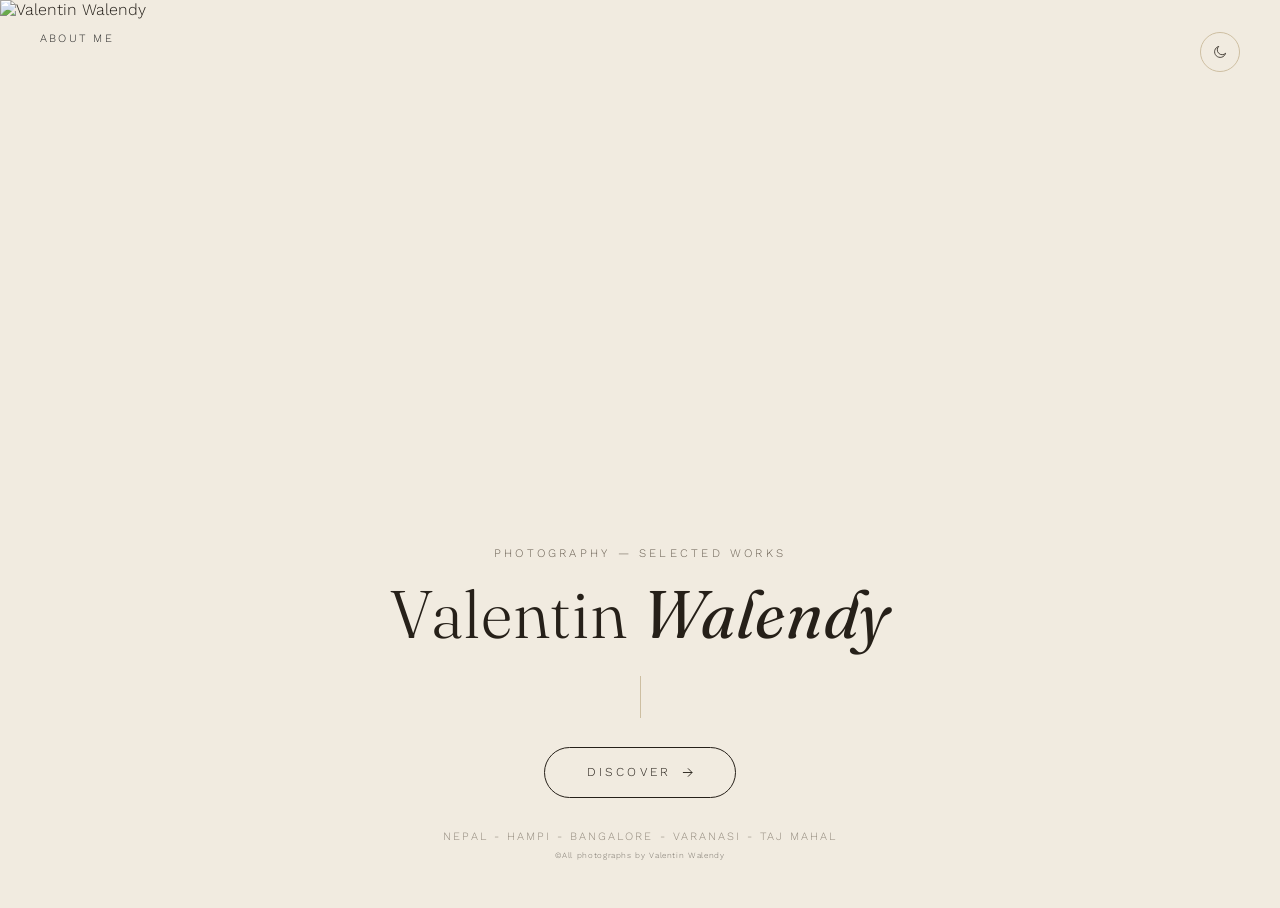
==== index.html @ 7cd4ef1f "Initial portfolio" ====
<!DOCTYPE html>
<html lang="en">
<head>
<script>(function(){try{if(localStorage.getItem("theme")==="dark")document.documentElement.setAttribute("data-theme","dark");}catch(e){}})();</script>
<meta charset="UTF-8">
<meta name="viewport" content="width=device-width, initial-scale=1.0">
<title>Valentin Walendy — Photographie</title>
<link rel="stylesheet" href="style.css">
</head>
<body>

<section class="hero">

  <a href="about.html" class="topleft-nav">
    <span class="about-link">About me</span>
  </a>

  <div class="hero-photo">
    <img src="photos/moi.jpg" alt="Valentin Walendy">
  </div>

  <div class="hero-content">
    <span class="eyebrow hero-eyebrow">Photography — Selected Works</span>

    <h1 class="hero-name">Valentin <em>Walendy</em></h1>

    <div class="hero-rule"></div>

    <a href="destinations.html" class="btn-chic">
      Discover
      <svg viewBox="0 0 12 12" fill="none" xmlns="http://www.w3.org/2000/svg">
        <path d="M1 6H11M11 6L6.5 1.5M11 6L6.5 10.5" stroke="currentColor" stroke-width="1"/>
      </svg>
    </a>

    <span class="hero-foot">
      Nepal - Hampi - Bangalore - Varanasi - Taj Mahal
    </span>

    <span class="hero-copyright">
      ©All photographs by Valentin Walendy
    </span>

  </div>

</section>

<script src="cursor.js"></script>
<script src="theme.js"></script>

</body>
</html>
---- style.css ----
@import url('https://fonts.googleapis.com/css2?family=Fraunces:ital,wght@0,300;0,400;0,500;1,400;1,500&family=Work+Sans:wght@300;400;500&display=swap');

:root {
  --bg: #f1ebe0;
  --bg-soft: #e9e0cf;
  --ink: #262019;
  --ink-soft: #6b6154;
  --line: #cdbea1;
  --accent: #86735a;
  --mat: #ece4d4;
  --mat-border: #d9cab0;
}

[data-theme="dark"] {
  --bg: #131313;
  --bg-soft: #1a1a1a;
  --ink: #d6d6d6;
  --ink-soft: #8c8c8c;
  --line: #303030;
  --accent: #a89d89;
  --mat: #1b1b1b;
  --mat-border: #2e2e2e;
}

body { transition: background 0.4s ease, color 0.4s ease; }

* { box-sizing: border-box; }

html { scroll-behavior: smooth; }

body {
  margin: 0;
  background: var(--bg);
  color: var(--ink);
  font-family: 'Work Sans', sans-serif;
  font-weight: 300;
  -webkit-font-smoothing: antialiased;
}

a { color: inherit; text-decoration: none; }

.eyebrow {
  font-family: 'Work Sans', sans-serif;
  font-size: 0.72rem;
  letter-spacing: 0.28em;
  text-transform: uppercase;
  color: var(--ink-soft);
}

.serif {
  font-family: 'Fraunces', serif;
}

/* ---------- top nav (gallery pages) ---------- */
.nav {
  display: flex;
  justify-content: space-between;
  align-items: center;
  padding: 2rem 6rem 2rem 2.5rem;
  max-width: 1400px;
  margin: 0 auto;
}

.nav-logo {
  font-family: 'Fraunces', serif;
  font-style: italic;
  font-weight: 400;
  font-size: 1.05rem;
  letter-spacing: 0.02em;
}

.nav-left {
  display: flex;
  align-items: baseline;
  gap: 1.4rem;
}

.nav-links {
  display: flex;
  gap: 2rem;
  font-size: 0.78rem;
  letter-spacing: 0.14em;
  text-transform: uppercase;
  color: var(--ink-soft);
}

.nav-links a {
  position: relative;
  padding-bottom: 2px;
  transition: color 0.25s ease;
}

.nav-links a:hover,
.nav-links a.active { color: var(--ink); }

.nav-links a.active::after {
  content: "";
  position: absolute;
  left: 0; right: 0; bottom: -4px;
  height: 1px;
  background: var(--accent);
}

/* ---------- hero (landing page) ---------- */
.hero {
  min-height: 100vh;
  display: flex;
  flex-direction: column;
}

.hero-photo {
  height: 56vh;
  width: 100%;
  overflow: hidden;
  position: relative;
}

.hero-photo img {
  width: 100%;
  height: 100%;
  object-fit: cover;
  display: block;
  filter: grayscale(18%) sepia(8%) contrast(1.03);
}

.hero-content {
  flex: 1;
  display: flex;
  flex-direction: column;
  align-items: center;
  justify-content: center;
  text-align: center;
  padding: 2.6rem 2rem 3rem;
}

.hero-eyebrow {
  margin-bottom: 1.3rem;
}

.hero-name {
  font-family: 'Fraunces', serif;
  font-weight: 300;
  font-size: clamp(2.2rem, 6.5vw, 4.2rem);
  letter-spacing: 0.01em;
  line-height: 1;
  margin: 0;
}

.hero-name em {
  font-style: italic;
  font-weight: 400;
}

.hero-rule {
  width: 1px;
  height: 2.6rem;
  background: var(--line);
  margin: 1.8rem 0;
}

.hero-cta {
  font-size: 0.78rem;
  letter-spacing: 0.24em;
  text-transform: uppercase;
  color: var(--ink-soft);
  display: inline-flex;
  align-items: center;
  gap: 0.6rem;
  padding-bottom: 0.4rem;
  border-bottom: 1px solid var(--line);
  transition: color 0.3s ease, border-color 0.3s ease, letter-spacing 0.3s ease;
}

.hero-cta:hover {
  color: var(--ink);
  border-color: var(--accent);
  letter-spacing: 0.3em;
}

.hero-cta svg { width: 12px; height: 12px; }

.hero-foot {
  margin-top: 2rem;
  font-size: 0.7rem;
  letter-spacing: 0.18em;
  text-transform: uppercase;
  color: var(--ink-soft);
  opacity: 0.7;
}
.hero-copyright {
  display: block;
  margin-top: 8px;
  font-size: 8px;
  letter-spacing: 0.08em;
  opacity: 0.60;
}

@media (max-width: 760px) {
  .hero-photo { height: 46vh; }
  .hero-content { padding: 2rem 1.5rem 2.4rem; }
}

/* ---------- destinations overview grid ---------- */
.dest-header {
  max-width: 1400px;
  margin: 1rem auto 3rem;
  padding: 0 2.5rem;
}

.dest-header h1 {
  font-family: 'Fraunces', serif;
  font-weight: 300;
  font-style: italic;
  font-size: clamp(1.8rem, 4vw, 2.6rem);
  margin: 0.6rem 0 0;
}

.dest-grid {
  display: grid;
  grid-template-columns: repeat(2, 1fr);
  gap: 1px;
  background: var(--line);
  max-width: 1400px;
  margin: 0 auto 4rem;
}

.dest-tile {
  position: relative;
  aspect-ratio: 4 / 3;
  overflow: hidden;
  background: var(--bg-soft);
  display: block;
}

.dest-tile img {
  width: 100%;
  height: 100%;
  object-fit: cover;
  filter: grayscale(15%) sepia(8%);
  transform: scale(1.01);
  transition: transform 1.4s cubic-bezier(0.16,1,0.3,1), filter 0.6s ease;
}

.dest-tile:hover img {
  transform: scale(1.07);
  filter: grayscale(0%) sepia(0%);
}

.dest-tile::after {
  content: "";
  position: absolute;
  inset: 0;
  background: linear-gradient(180deg, rgba(38,32,25,0) 40%, rgba(38,32,25,0.55) 100%);
}

.dest-label {
  position: absolute;
  left: 2rem;
  bottom: 1.7rem;
  z-index: 2;
  color: #f1ebe0;
}

.dest-label .num {
  font-size: 0.7rem;
  letter-spacing: 0.2em;
  opacity: 0.8;
  display: block;
  margin-bottom: 0.3rem;
}

.dest-label .name {
  font-family: 'Fraunces', serif;
  font-style: italic;
  font-weight: 400;
  font-size: 1.7rem;
}

/* ---------- gallery ---------- */
.gallery-header {
  max-width: 1400px;
  margin: 0.5rem auto 3rem;
  padding: 0 2.5rem;
}

.gallery-header .num {
  display: block;
  margin-bottom: 0.8rem;
}

.gallery-header h1 {
  font-family: 'Fraunces', serif;
  font-weight: 300;
  font-style: italic;
  font-size: clamp(2.2rem, 6vw, 3.6rem);
  margin: 0;
}

.gallery {
  max-width: 1600px;
  margin: 0 auto;
  padding: 0 0 6rem;
  column-count: 2;
  column-gap: 4px;
}

.frame {
  break-inside: avoid;
  margin-bottom: 4px;
  position: relative;
  overflow: hidden;
}

.frame img {
  width: 100%;
  display: block;
  object-fit: cover;
  transition: opacity 0.4s ease, transform 0.6s ease;
}

.frame { cursor: none; }
.frame:hover img { opacity: 0.94; transform: scale(1.015); }

.frame .cap {
  position: absolute;
  left: 0;
  right: 0;
  bottom: 0;
  display: flex;
  justify-content: space-between;
  padding: 1.4rem 1.3rem 1rem;
  font-size: 0.66rem;
  letter-spacing: 0.14em;
  text-transform: uppercase;
  color: #f5f0e6;
  background: linear-gradient(180deg, rgba(10,8,6,0) 0%, rgba(10,8,6,0.5) 100%);
  opacity: 0;
  transition: opacity 0.35s ease;
}

.frame:hover .cap { opacity: 1; }

/* ---------- denser masonry (Bangalore, Hampi, Taj Mahal, Varanasi, Nepal) ---------- */
.gallery.dense {
  column-count: 3;
  column-gap: 4px;
}

@media (max-width: 760px) {
  .gallery.dense { column-count: 2; }
}

/* ---------- footer ---------- */
.site-footer {
  max-width: 1400px;
  margin: 0 auto;
  padding: 2.5rem 2.5rem 3rem;
  display: flex;
  justify-content: space-between;
  font-size: 0.7rem;
  letter-spacing: 0.14em;
  text-transform: uppercase;
  color: var(--ink-soft);
  border-top: 1px solid var(--line);
}

@media (max-width: 760px) {
  .dest-grid { grid-template-columns: 1fr; }
  .gallery { column-count: 1; }
  .nav { padding: 1.5rem; flex-direction: column; gap: 1rem; }
  .nav-links { gap: 1.2rem; }
}

@media (max-width: 480px) {
  .gallery { column-count: 1; }
}

@media (prefers-reduced-motion: reduce) {
  * { transition: none !important; }
}

/* ---------- custom cursor ---------- */
.cursor {
  position: fixed;
  top: 0; left: 0;
  width: 34px;
  height: 34px;
  border: 1px solid var(--ink);
  border-radius: 50%;
  pointer-events: none;
  opacity: 0;
  z-index: 2000;
  transition: width 0.3s cubic-bezier(0.16,1,0.3,1),
              height 0.3s cubic-bezier(0.16,1,0.3,1),
              background 0.3s ease,
              border-color 0.3s ease,
              opacity 0.3s ease;
}

.cursor--visible { opacity: 1; }

.cursor--big {
  width: 64px;
  height: 64px;
  background: var(--ink);
}

@media (pointer: fine) {
  body { cursor: none; }
  a, button { cursor: none; }
}

/* ---------- chic button ---------- */
.btn-chic {
  position: relative;
  display: inline-flex;
  align-items: center;
  gap: 0.7rem;
  padding: 1.1rem 2.6rem;
  border: 1px solid var(--ink);
  border-radius: 999px;
  font-size: 0.76rem;
  letter-spacing: 0.26em;
  text-transform: uppercase;
  color: var(--ink);
  overflow: hidden;
  transition: color 0.4s ease;
}

.btn-chic::before {
  content: "";
  position: absolute;
  inset: 0;
  background: var(--ink);
  transform: translateY(101%);
  transition: transform 0.45s cubic-bezier(0.16,1,0.3,1);
  z-index: -1;
}

.btn-chic:hover { color: var(--bg); }
.btn-chic:hover::before { transform: translateY(0); }

.btn-chic svg { width: 11px; height: 11px; transition: transform 0.4s ease; }
.btn-chic:hover svg { transform: translateX(3px); }

/* ---------- destination list (chic buttons page) ---------- */
.dest-list {
  max-width: 760px;
  margin: 0 auto;
  padding: 0 2rem;
  display: flex;
  flex-direction: column;
}

.dest-row {
  display: flex;
  align-items: baseline;
  justify-content: space-between;
  padding: 2.1rem 0;
  border-bottom: 1px solid var(--line);
  position: relative;
}

.dest-row:first-child { border-top: 1px solid var(--line); }

.dest-row .row-left {
  display: flex;
  align-items: baseline;
  gap: 1.6rem;
}

.dest-row .num {
  font-size: 0.72rem;
  letter-spacing: 0.16em;
  color: var(--ink-soft);
}

.dest-row .name {
  font-family: 'Fraunces', serif;
  font-style: italic;
  font-weight: 400;
  font-size: clamp(1.6rem, 4vw, 2.4rem);
  transition: transform 0.4s cubic-bezier(0.16,1,0.3,1), color 0.4s ease;
  display: inline-block;
}

.dest-row .arrow {
  font-size: 0.72rem;
  letter-spacing: 0.16em;
  color: var(--ink-soft);
  transition: transform 0.4s cubic-bezier(0.16,1,0.3,1), color 0.4s ease;
}

.dest-row:hover .name { transform: translateX(0.5rem); color: var(--accent); }
.dest-row:hover .arrow { transform: translateX(0.4rem); color: var(--ink); }

.dest-page-wrap {
  min-height: 100vh;
  display: flex;
  flex-direction: column;
  justify-content: center;
  padding: 4rem 0;
}

/* ---------- top-left nav (fixed, over full-bleed photos) ---------- */
.topleft-nav {
  position: fixed;
  top: 2rem;
  left: 2.5rem;
  z-index: 900;
  display: flex;
  flex-direction: column;
  gap: 0.5rem;
  mix-blend-mode: difference;
}

.topleft-nav .site-name {
  font-family: 'Fraunces', serif;
  font-style: italic;
  font-size: 1rem;
  color: #f5f0e6;
}

.topleft-nav .about-link {
  font-size: 0.7rem;
  letter-spacing: 0.2em;
  text-transform: uppercase;
  color: #f5f0e6;
  opacity: 0.85;
  transition: opacity 0.3s ease;
}

.topleft-nav .about-link:hover { opacity: 1; }

.topleft-nav--second { top: 4.3rem; }

.topleft-nav--inline {
  left: 11.5rem;
  top: 2.15rem;
}

@media (max-width: 760px) {
  .topleft-nav--inline { left: 8.5rem; top: 1.5rem; }
}

@media (max-width: 760px) {
  .topleft-nav { top: 1.3rem; left: 1.3rem; }
  .topleft-nav--second { top: 3.3rem; }
}

/* Nepal's photo makes the difference-blend links invisible; force a plain dark color there */
body[data-current-dest="nepal"] .topleft-nav {
  mix-blend-mode: normal;
}
body[data-current-dest="nepal"] .topleft-nav .site-name,
body[data-current-dest="nepal"] .topleft-nav .about-link {
  color: #1c1c1c;
  opacity: 1;
}

/* ---------- about link inside the standard nav (gallery/about pages) ---------- */
.nav-links a.about-link {
  color: var(--ink-soft);
}
.nav-links a.about-link:hover,
.nav-links a.about-link.active { color: var(--ink); }

/* ---------- about page ---------- */
.about {
  max-width: 1300px;
  margin: 0 auto;
  padding: 2rem 2.5rem 6rem;
  display: flex;
  gap: 4.5rem;
  align-items: flex-start;
}

.about-photo {
  flex: 0 0 320px;
}

.about-photo img {
  width: 100%;
  aspect-ratio: 4 / 5;
  object-fit: cover;
  display: block;
  filter: grayscale(14%) sepia(6%);
}

.about-text { flex: 1; min-width: 0; }

.about-text h1 {
  font-family: 'Fraunces', serif;
  font-style: italic;
  font-weight: 400;
  font-size: clamp(1.8rem, 4vw, 2.5rem);
  margin: 0.5rem 0 2rem;
}

.about-text p {
  font-family: 'Fraunces', serif;
  font-weight: 400;
  font-size: 1.04rem;
  line-height: 1.85;
  color: var(--ink);
  max-width: 62ch;
  margin: 0 0 1.5rem;
}

.about-contact {
  margin-top: 2.6rem;
  padding-top: 2.2rem;
  border-top: 1px solid var(--line);
}

.about-contact ul {
  list-style: none;
  margin: 1.1rem 0 0;
  padding: 0;
  display: flex;
  flex-direction: column;
  gap: 0.7rem;
}

.about-contact li {
  font-size: 0.85rem;
  letter-spacing: 0.02em;
  color: var(--ink-soft);
}

.about-contact a {
  color: var(--ink);
  border-bottom: 1px solid var(--line);
  padding-bottom: 1px;
  transition: border-color 0.3s ease, color 0.3s ease;
}

.about-contact a:hover { color: var(--accent); border-color: var(--accent); }

@media (max-width: 760px) {
  .about { flex-direction: column; gap: 2.2rem; padding: 1.5rem 1.5rem 4rem; }
  .about-photo { flex: 0 0 auto; max-width: 220px; }
}
.dest-scroll {
  /* step-scroll.js now drives navigation between panels */
}

.dest-panel {
  position: relative;
  height: 100vh;
  width: 100%;
  overflow: hidden;
  scroll-snap-align: start;
  display: flex;
  align-items: center;
  justify-content: center;
  cursor: none;
  background: var(--bg);
}

.dest-panel .photo-wrap {
  position: absolute;
  inset: 0;
  overflow: hidden;
}

.dest-panel .photo-wrap img {
  width: 100%;
  height: 100%;
  object-fit: cover;
  opacity: 0.5;
  transform: scale(0.9);
  transition: transform 1.15s cubic-bezier(0.16,1,0.3,1), opacity 1s ease;
}

.dest-panel.in-view .photo-wrap img {
  opacity: 1;
  transform: scale(1.06);
}

.dest-panel:hover .photo-wrap img {
  transform: scale(1.12);
}

.dest-panel .photo-wrap::after {
  content: "";
  position: absolute;
  inset: 0;
  background: rgba(10, 8, 6, 0.22);
}

.dest-panel .num {
  position: absolute;
  top: 2.2rem;
  left: 2.5rem;
  z-index: 2;
  font-size: 0.72rem;
  letter-spacing: 0.24em;
  text-transform: uppercase;
  color: #f5f0e6;
  opacity: 0;
  transform: translateY(14px);
  transition: transform 0.8s cubic-bezier(0.16,1,0.3,1) 0.1s, opacity 0.8s ease 0.1s;
}

.dest-panel.in-view .num {
  opacity: 1;
  transform: translateY(0);
}

.dest-panel .label {
  position: relative;
  z-index: 2;
  color: #f5f0e6;
  font-family: 'Work Sans', sans-serif;
  font-weight: 600;
  font-size: clamp(2.2rem, 7vw, 5rem);
  letter-spacing: 0.05em;
  text-transform: uppercase;
  text-shadow: 0 4px 30px rgba(0,0,0,0.45);
  opacity: 0;
  transform: translateY(32px);
  transition: transform 1s cubic-bezier(0.16,1,0.3,1) 0.18s, opacity 1s ease 0.18s;
}

.dest-panel.in-view .label {
  opacity: 1;
  transform: translateY(0);
}

@media (max-width: 760px) {
  .dest-panel .num { top: 1.3rem; left: 1.3rem; }
}

/* ---------- theme toggle ---------- */
.theme-toggle {
  position: fixed;
  top: 2rem;
  right: 2.5rem;
  width: 40px;
  height: 40px;
  border: 1px solid var(--line);
  border-radius: 50%;
  background: var(--bg);
  color: var(--ink);
  display: flex;
  align-items: center;
  justify-content: center;
  z-index: 900;
  transition: background 0.4s ease, border-color 0.3s ease, color 0.4s ease, transform 0.3s ease;
}

.theme-toggle svg { width: 16px; height: 16px; }
.theme-toggle:hover { border-color: var(--accent); transform: rotate(14deg); }

@media (max-width: 760px) {
  .theme-toggle { top: 1.3rem; right: 1.3rem; width: 36px; height: 36px; }
}

/* ---------- lightbox ---------- */
.lightbox {
  position: fixed;
  inset: 0;
  background: rgba(8, 8, 8, 0.95);
  display: flex;
  align-items: center;
  justify-content: center;
  opacity: 0;
  visibility: hidden;
  transition: opacity 0.35s ease;
  z-index: 1500;
}

.lightbox--open { opacity: 1; visibility: visible; }

.lightbox-frame {
  background: var(--mat);
  border: 1px solid var(--mat-border);
  padding: 0.9rem;
  max-width: 92vw;
  max-height: 92vh;
  display: flex;
  flex-direction: column;
  align-items: center;
}

.lightbox-img {
  display: block;
  max-width: 88vw;
  max-height: calc(92vh - 4.2rem);
  object-fit: contain;
}

.lightbox-cap {
  display: flex;
  justify-content: space-between;
  padding: 0.8rem 0.2rem 0;
  font-size: 0.68rem;
  letter-spacing: 0.14em;
  text-transform: uppercase;
  color: var(--ink-soft);
}

.lightbox-close,
.lightbox-nav {
  position: fixed;
  background: none;
  border: none;
  color: #ece4d4;
  letter-spacing: 0.18em;
  text-transform: uppercase;
  z-index: 1600;
  padding: 0.6rem;
  opacity: 0.85;
  transition: opacity 0.25s ease;
}

.lightbox-close { top: 2rem; right: 2.5rem; font-size: 0.72rem; }
.lightbox-nav { top: 50%; transform: translateY(-50%); font-size: 1.5rem; }
.lightbox-nav.prev { left: 2rem; }
.lightbox-nav.next { right: 2rem; }
.lightbox-close:hover,
.lightbox-nav:hover { opacity: 1; }

body.no-scroll { overflow: hidden; }

@media (max-width: 760px) {
  .lightbox-close { top: 1.2rem; right: 1.2rem; }
  .lightbox-nav.prev { left: 0.6rem; }
  .lightbox-nav.next { right: 0.6rem; }
}
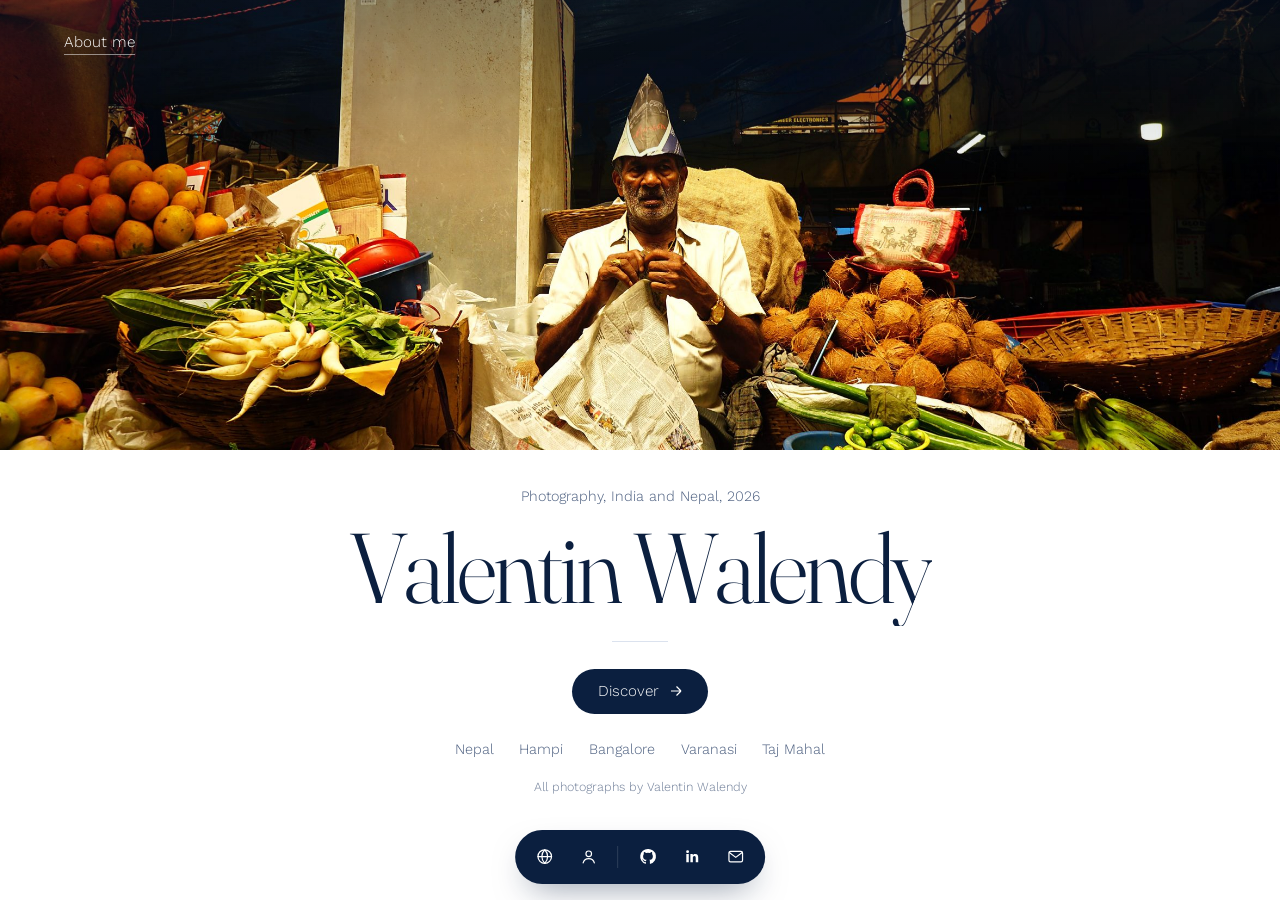
==== commit ac28b243: "Home in white and navy (same long photograph layout); back button in the dock on every page; pages a" ====
--- a/index.html
+++ b/index.html
@@ -1,52 +1,67 @@
 <!DOCTYPE html>
 <html lang="en">
 <head>
-<script>(function(){try{if(localStorage.getItem("theme")==="dark")document.documentElement.setAttribute("data-theme","dark");}catch(e){}})();</script>
 <meta charset="UTF-8">
 <meta name="viewport" content="width=device-width, initial-scale=1.0">
-<title>Valentin Walendy — Photographie</title>
+<title>Valentin Walendy — Photography</title>
+<meta name="description" content="Photographs from India and Nepal by Valentin Walendy, computer science student at EPFL.">
+<link rel="preload" href="assets/fraunces-var.woff2" as="font" type="font/woff2" crossorigin>
+<link rel="preload" as="image" href="photos/moi.jpg">
 <link rel="stylesheet" href="style.css">
+<link rel="stylesheet" href="about.css">
+<link rel="stylesheet" href="home.css">
 </head>
-<body>
+<body class="ab home">
 
-<section class="hero">
+<section class="hm">
+  <nav class="hm-nav">
+    <a href="about.html" class="hm-about">About me</a>
+  </nav>
 
-  <a href="about.html" class="topleft-nav">
-    <span class="about-link">About me</span>
-  </a>
-
-  <div class="hero-photo">
-    <img src="photos/moi.jpg" alt="Valentin Walendy">
+  <div class="hm-photo">
+    <img src="photos/moi.jpg" alt="A vegetable seller in his stall at a market in India" width="2400" height="1600">
   </div>
 
-  <div class="hero-content">
-    <span class="eyebrow hero-eyebrow">Photography — Selected Works</span>
-
-    <h1 class="hero-name">Valentin <em>Walendy</em></h1>
-
-    <div class="hero-rule"></div>
-
-    <a href="destinations.html" class="btn-chic">
-      Discover
-      <svg viewBox="0 0 12 12" fill="none" xmlns="http://www.w3.org/2000/svg">
-        <path d="M1 6H11M11 6L6.5 1.5M11 6L6.5 10.5" stroke="currentColor" stroke-width="1"/>
-      </svg>
+  <div class="hm-content">
+    <p class="hm-kicker">Photography, India and Nepal, 2026</p>
+    <h1 class="hm-name"><span data-split="chars">Valentin</span> <span data-split="chars">Walendy</span></h1>
+    <span class="hm-rule" aria-hidden="true"></span>
+    <a href="destinations.html" class="hm-cta">
+      <span>Discover</span>
+      <svg viewBox="0 0 12 12" aria-hidden="true"><path d="M1 6H11M11 6L6.5 1.5M11 6L6.5 10.5"/></svg>
     </a>
-
-    <span class="hero-foot">
-      Nepal - Hampi - Bangalore - Varanasi - Taj Mahal
-    </span>
-
-    <span class="hero-copyright">
-      ©All photographs by Valentin Walendy
-    </span>
-
+    <ul class="hm-places">
+      <li><a href="nepal.html">Nepal</a></li>
+      <li><a href="hampi.html">Hampi</a></li>
+      <li><a href="bangalore.html">Bangalore</a></li>
+      <li><a href="varanasi.html">Varanasi</a></li>
+      <li><a href="taj.html">Taj Mahal</a></li>
+    </ul>
+    <p class="hm-copy">All photographs by Valentin Walendy</p>
   </div>
-
 </section>
 
+<nav class="dock" aria-label="Quick links">
+  <a class="dock-i" href="destinations.html" data-tip="Destinations" aria-label="Destinations">
+    <svg viewBox="0 0 24 24"><circle cx="12" cy="12" r="8.5"/><path d="M3.5 12h17M12 3.5c2.4 2.4 3.6 5.2 3.6 8.5s-1.2 6.1-3.6 8.5c-2.4-2.4-3.6-5.2-3.6-8.5s1.2-6.1 3.6-8.5z"/></svg>
+  </a>
+  <a class="dock-i" href="about.html" data-tip="About" aria-label="About">
+    <svg viewBox="0 0 24 24"><circle cx="12" cy="8.5" r="3.5"/><path d="M5 20c.8-3.6 3.6-5.5 7-5.5s6.2 1.9 7 5.5"/></svg>
+  </a>
+  <span class="dock-sep" aria-hidden="true"></span>
+  <a class="dock-i" href="https://github.com/vwalendy" target="_blank" rel="noopener" data-tip="GitHub" aria-label="GitHub">
+    <svg viewBox="0 0 24 24" class="fill"><path d="M12 2.5a9.5 9.5 0 0 0-3 18.5c.5.1.7-.2.7-.5v-1.7c-2.6.6-3.2-1.2-3.2-1.2-.4-1.1-1-1.4-1-1.4-.9-.6 0-.6 0-.6 1 .1 1.5 1 1.5 1 .9 1.5 2.3 1.1 2.9.8.1-.6.3-1.1.6-1.3-2.1-.2-4.3-1-4.3-4.6 0-1 .4-1.9 1-2.6-.1-.2-.4-1.2.1-2.5 0 0 .8-.3 2.6 1a9 9 0 0 1 4.8 0c1.8-1.3 2.6-1 2.6-1 .5 1.3.2 2.3.1 2.5.6.7 1 1.6 1 2.6 0 3.7-2.2 4.4-4.3 4.6.3.3.6.9.6 1.8v2.7c0 .3.2.6.7.5A9.5 9.5 0 0 0 12 2.5z"/></svg>
+  </a>
+  <a class="dock-i" href="https://www.linkedin.com/in/valentin-walendy-a16ba2328/" target="_blank" rel="noopener" data-tip="LinkedIn" aria-label="LinkedIn">
+    <svg viewBox="0 0 24 24" class="fill"><path d="M5.2 8.8h3.1V19H5.2zM6.8 4a1.8 1.8 0 1 1 0 3.6 1.8 1.8 0 0 1 0-3.6zM10.3 8.8h3v1.4c.4-.8 1.5-1.6 3-1.6 3.2 0 3.8 2.1 3.8 4.8V19H17v-5c0-1.2 0-2.7-1.7-2.7s-1.9 1.3-1.9 2.6V19h-3.1z"/></svg>
+  </a>
+  <a class="dock-i" href="mailto:valentin.walendy@epfl.ch" data-tip="valentin.walendy@epfl.ch" aria-label="Email valentin.walendy@epfl.ch">
+    <svg viewBox="0 0 24 24"><rect x="3.5" y="5.5" width="17" height="13" rx="2"/><path d="m4 7 8 6 8-6"/></svg>
+  </a>
+</nav>
+
+<script src="site.js"></script>
 <script src="cursor.js"></script>
-<script src="theme.js"></script>
-
+<script src="home.js"></script>
 </body>
-</html>+</html>
--- a/about.css
+++ b/about.css
@@ -0,0 +1,929 @@
+/* About page — builds on style.css tokens (--bg, --ink, --ink-soft, --line, --accent) */
+
+@font-face {
+  font-family: 'Fraunces Var';
+  src: url('assets/fraunces-var.woff2') format('woff2');
+  font-weight: 100 900;
+  font-style: normal;
+  font-display: swap;
+}
+
+/* Page palette: white with navy ink; a few large blocks are solid navy */
+.ab {
+  --bg: #ffffff;
+  --bg-soft: #f2f5fa;
+  --ink: #0b1f3f;
+  --ink-soft: #4a5d7e;
+  --line: #dbe2ee;
+  --accent: #1d3d73;
+  --mat: #f2f5fa;
+  --mat-border: #d8e0ec;
+  --navy: #0b1f3f;
+  --navy-ink: #ffffff;
+  --navy-soft: #9fb3d1;
+  --navy-line: rgba(255, 255, 255, 0.14);
+  --frame-shadow: 0 30px 60px -36px rgba(11, 31, 63, 0.35);
+}
+
+.ab {
+  --roam-bg: #194942;
+  --roam-deep: #10302b;
+  --roam-teal: #269f95;
+  --roam-ink: #eef3f1;
+  --roam-ink-soft: #a9c2bc;
+  --ease-out: cubic-bezier(0.16, 1, 0.3, 1);
+  --ease-in-out: cubic-bezier(0.65, 0, 0.35, 1);
+  --gutter: clamp(1.25rem, 5vw, 6rem);
+  --display: 'Fraunces Var', 'Fraunces', Georgia, serif;
+}
+
+.ab main { overflow-x: clip; }
+
+/* ---------- Kinetic type primitives ----------
+   [data-split="chars"] → .w (word mask) > .c (char), each char rises and its
+   weight/softness settle from a thin, soft cut to the final weight.
+   [data-split="words"] → .w (mask) > .wi (word), words rise in sequence.   */
+
+.w {
+  display: inline-block;
+  overflow: hidden;
+  vertical-align: top;
+  padding: 0.04em 0.02em 0.12em;
+  margin: -0.04em -0.02em -0.12em;
+  white-space: nowrap;
+}
+
+.c {
+  display: inline-block;
+  transform: translateY(105%) rotate(6deg);
+  transform-origin: 0 100%;
+  font-variation-settings: 'wght' 100, 'SOFT' 100;
+  transition:
+    transform 1s var(--ease-out),
+    font-variation-settings 1.4s var(--ease-out);
+  transition-delay: calc(var(--i, 0) * 38ms + var(--d, 0ms));
+}
+
+.wi {
+  display: inline-block;
+  transform: translateY(100%);
+  opacity: 0;
+  transition: transform 0.9s var(--ease-out), opacity 0.9s var(--ease-out);
+  transition-delay: calc(var(--i, 0) * 18ms + var(--d, 0ms));
+}
+
+.is-in .c,
+.is-in.c { transform: none; font-variation-settings: 'wght' var(--wght, 320), 'SOFT' 0; }
+.is-in .wi { transform: none; opacity: 1; }
+
+[data-reveal]:not([data-split]) {
+  opacity: 0;
+  transform: translateY(18px);
+  transition: opacity 0.9s var(--ease-out), transform 0.9s var(--ease-out);
+  transition-delay: var(--d, 0ms);
+}
+[data-reveal].is-in:not([data-split]) { opacity: 1; transform: none; }
+
+.ab-h2 {
+  font-family: var(--display);
+  font-weight: 300;
+  --wght: 300;
+  font-size: clamp(2.4rem, 5vw, 4.5rem);
+  line-height: 1;
+  letter-spacing: -0.025em;
+  margin: 0;
+}
+
+.ab-cta {
+  display: inline-block;
+  font-size: 0.95rem;
+  font-weight: 400;
+  padding-bottom: 3px;
+  border-bottom: 1px solid currentColor;
+  transition: opacity 0.2s ease;
+}
+.ab-cta:hover { opacity: 0.7; }
+
+.ab a:focus-visible,
+.ab button:focus-visible {
+  outline: 2px solid var(--accent);
+  outline-offset: 4px;
+}
+
+/* ---------- Intro ---------- */
+
+.ab-intro {
+  position: relative;
+  isolation: isolate;
+  min-height: calc(100vh - 6rem);
+  padding: clamp(1.5rem, 5vh, 4rem) max(var(--gutter), calc((100vw - 1400px) / 2 + var(--gutter))) clamp(5rem, 16vh, 10rem);
+  display: grid;
+  grid-template-columns: minmax(200px, 4fr) 7fr;
+  gap: clamp(1.5rem, 5vw, 6rem);
+  align-items: center;
+}
+
+/* Framed print: thin outer rule, dark mat, the photo inside */
+.ab-frame {
+  margin: 0;
+  position: relative;
+  padding: clamp(10px, 1.5vw, 22px);
+  background: var(--mat);
+  box-shadow: 0 0 0 1px var(--mat-border), var(--frame-shadow);
+  opacity: 0;
+  transform: translateY(24px) scale(0.98);
+  transition: opacity 1s var(--ease-out), transform 1.4s var(--ease-out);
+}
+.ab-frame::after {                    /* hairline inner bevel around the photo */
+  content: "";
+  position: absolute;
+  inset: clamp(10px, 1.5vw, 22px);
+  box-shadow: inset 0 0 0 1px var(--mat-border);
+  pointer-events: none;
+}
+.ab-frame figcaption {
+  position: absolute;
+  right: 0;
+  top: calc(100% + 0.7rem);
+  font-size: 0.78rem;
+  color: var(--ink-soft);
+  opacity: 0;
+  transition: opacity 1s ease 1.2s;
+}
+.ab.is-ready .ab-frame { opacity: 1; transform: none; }
+.ab.is-ready .ab-frame figcaption { opacity: 1; }
+
+.ab-portrait {
+  margin: 0;
+  aspect-ratio: 4 / 5;
+  overflow: hidden;
+  background: var(--bg-soft);
+  clip-path: inset(100% 0 0 0);
+  transition: clip-path 1.4s var(--ease-in-out) 0.25s;
+}
+.ab-portrait img {
+  display: block;
+  width: 100%;
+  height: 100%;
+  object-fit: cover;
+  transform: scale(1.18);
+  transition: transform 2s var(--ease-out) 0.25s;
+}
+.ab.is-ready .ab-portrait { clip-path: inset(0 0 0 0); }
+.ab.is-ready .ab-portrait img { transform: scale(1); }
+
+.ab-intro-text { text-shadow: 0 0 24px var(--bg), 0 0 8px var(--bg); }
+
+.ab-name {
+  font-family: var(--display);
+  font-weight: 300;
+  --wght: 290;
+  font-size: clamp(3.4rem, 9.5vw, 9.5rem);
+  line-height: 0.9;
+  letter-spacing: -0.04em;
+  margin: 0 0 clamp(1.75rem, 4.5vh, 3rem);
+}
+.ab-name-line { display: block; }
+.ab-name-line + .ab-name-line { --d: 260ms; }
+
+.ab-statement {
+  font-size: clamp(1.05rem, 1.35vw, 1.25rem);
+  line-height: 1.6;
+  max-width: 34em;
+  margin: 0 0 2.5rem;
+  --d: 650ms;
+}
+
+.ab-facts {
+  margin: 0 0 2.5rem;
+  max-width: 40rem;
+  position: relative;
+}
+.ab-facts > div {
+  position: relative;
+  display: grid;
+  grid-template-columns: 9.5rem 1fr;
+  gap: 1rem;
+  padding: 0.85rem 0;
+}
+.ab-facts > div::before,
+.ab-facts > div:last-child::after {
+  content: "";
+  position: absolute;
+  left: 0; right: 0;
+  height: 1px;
+  background: var(--line);
+  transform: scaleX(0);
+  transform-origin: left;
+  transition: transform 1.1s var(--ease-in-out);
+}
+.ab-facts > div::before { top: 0; }
+.ab-facts > div:last-child::after { bottom: 0; }
+.ab-facts dt,
+.ab-facts dd {
+  opacity: 0;
+  transform: translateX(-10px);
+  transition: opacity 0.8s var(--ease-out), transform 0.8s var(--ease-out);
+}
+.ab-facts dt { color: var(--ink-soft); font-size: 0.9rem; }
+.ab-facts dd { margin: 0; font-size: 0.95rem; font-weight: 400; }
+
+.ab-facts > div:nth-child(1) { --d: 1000ms; }
+.ab-facts > div:nth-child(2) { --d: 1120ms; }
+.ab-facts > div:nth-child(3) { --d: 1240ms; }
+.ab-facts > div:nth-child(4) { --d: 1360ms; }
+.ab-facts > div::before,
+.ab-facts > div::after,
+.ab-facts dt { transition-delay: var(--d); }
+.ab-facts dd { transition-delay: calc(var(--d) + 80ms); }
+
+.ab.is-ready .ab-facts > div::before,
+.ab.is-ready .ab-facts > div:last-child::after { transform: scaleX(1); }
+.ab.is-ready .ab-facts dt,
+.ab.is-ready .ab-facts dd { opacity: 1; transform: none; }
+
+.ab-links {
+  list-style: none;
+  margin: 0;
+  padding: 0;
+  display: flex;
+  flex-wrap: wrap;
+  gap: 0.5rem 2rem;
+  font-size: 0.95rem;
+}
+.ab-links li {
+  opacity: 0;
+  transform: translateY(10px);
+  transition: opacity 0.8s var(--ease-out), transform 0.8s var(--ease-out);
+}
+.ab-links li:nth-child(1) { transition-delay: 1500ms; }
+.ab-links li:nth-child(2) { transition-delay: 1570ms; }
+.ab-links li:nth-child(3) { transition-delay: 1640ms; }
+.ab.is-ready .ab-links li { opacity: 1; transform: none; }
+
+.ab-links a {
+  background: linear-gradient(currentColor, currentColor) 0 100% / 0 1px no-repeat,
+              linear-gradient(var(--line), var(--line)) 0 100% / 100% 1px no-repeat;
+  padding-bottom: 3px;
+  transition: background-size 0.5s var(--ease-out);
+}
+.ab-links a:hover { background-size: 100% 1px, 100% 1px; }
+
+/* interactive particle field behind the intro (intro-bg.js) */
+.ab-bg {
+  position: absolute;
+  inset: 0;
+  z-index: -1;
+  pointer-events: none;
+  opacity: 0;
+  transition: opacity 2s ease 0.4s;
+  -webkit-mask-image: linear-gradient(to bottom, #000 70%, transparent);
+          mask-image: linear-gradient(to bottom, #000 70%, transparent);
+}
+.ab.is-ready .ab-bg { opacity: 1; }
+
+/* ---------- Section head ---------- */
+
+.ab-section-head {
+  max-width: 1400px;
+  margin: 0 auto;
+  padding: 0 var(--gutter) clamp(2rem, 5vh, 3rem);
+}
+
+/* ---------- Roam montage ---------- */
+
+.roam {
+  background: var(--roam-bg);
+  color: var(--roam-ink);
+}
+.roam a:focus-visible { outline-color: var(--roam-teal); }
+
+.roam-pin { height: 440vh; position: relative; }
+
+.roam-stage {
+  position: sticky;
+  top: 0;
+  height: 100vh;
+  overflow: hidden;
+}
+
+/* Giant word behind the phones */
+.roam-word {
+  position: absolute;
+  inset: 0;
+  display: grid;
+  place-items: center;
+  font-family: var(--display);
+  --wght: 380;
+  font-size: clamp(9rem, 34vw, 34rem);
+  line-height: 1;
+  letter-spacing: -0.05em;
+  color: var(--roam-ink);
+  pointer-events: none;
+  will-change: transform, opacity;
+}
+.roam-word .c { transition-duration: 1.3s, 1.8s; }
+.roam-word span[data-split] { --i-step: 70ms; }
+
+.roam-head {
+  position: absolute;
+  top: clamp(1.25rem, 5vh, 3rem);
+  left: var(--gutter);
+  display: flex;
+  align-items: center;
+  gap: 1rem;
+  z-index: 20;
+  opacity: 0;
+  transform: translateY(-12px);
+  transition: opacity 0.7s var(--ease-out), transform 0.7s var(--ease-out);
+}
+.roam.show-head .roam-head { opacity: 1; transform: none; }
+.roam-icon { width: 48px; height: 48px; }
+.roam-title {
+  font-family: var(--display);
+  font-weight: 400;
+  font-size: 1.6rem;
+  line-height: 1.1;
+  margin: 0;
+}
+.roam-tag { margin: 0.1rem 0 0; color: var(--roam-ink-soft); font-size: 0.92rem; }
+
+/* Phones: absolutely centred, positioned each frame from JS */
+.roam-phones { position: absolute; inset: 0; }
+.ph {
+  position: absolute;
+  left: 50%;
+  top: 56%;
+  width: var(--pw, 280px);
+  height: calc(var(--pw, 280px) * 2.163);
+  margin: 0;
+  border-radius: 11.2% / 5.2%;
+  box-shadow: 0 0 0 calc(var(--pw, 280px) * 0.028) var(--roam-deep),
+              0 50px 90px -40px rgba(0, 0, 0, 0.6);
+  background: var(--roam-deep);
+  will-change: transform;
+  transform: translate(-50%, 140vh);
+}
+.ph img {
+  display: block;
+  width: 100%;
+  height: 100%;
+  border-radius: inherit;
+  object-fit: cover;
+  transition: filter 0.6s ease;
+}
+.ph.is-dim img { filter: brightness(0.62) saturate(0.85); }
+
+/* Captions */
+.roam-captions {
+  position: absolute;
+  right: var(--gutter);
+  top: clamp(1.25rem, 5vh, 3rem);
+  width: min(30rem, 42vw);
+  height: 8rem;
+  z-index: 20;
+  text-align: right;
+}
+.roam-cap {
+  position: absolute;
+  inset: 0 0 auto auto;
+  margin: 0;
+  font-family: var(--display);
+  --wght: 330;
+  font-size: clamp(1.6rem, 2.6vw, 2.6rem);
+  line-height: 1.05;
+  letter-spacing: -0.02em;
+}
+.roam-cap { visibility: hidden; transition: visibility 0s linear 0.7s; }
+.roam-cap.is-in { visibility: visible; transition-delay: 0s; }
+.roam-cap .c { transition-duration: 0.8s, 1.1s; }
+.roam-cap.is-out .c {
+  transform: translateY(-105%);
+  font-variation-settings: 'wght' 600, 'SOFT' 0;
+  transition-duration: 0.5s, 0.5s;
+  transition-delay: calc(var(--i, 0) * 12ms);
+}
+
+.roam-after {
+  max-width: 1400px;
+  margin: 0 auto;
+  padding: clamp(2rem, 8vh, 5rem) var(--gutter) clamp(4rem, 10vh, 6rem);
+  display: grid;
+  grid-template-columns: 5fr 7fr;
+  gap: 2rem clamp(2rem, 6vw, 7rem);
+  align-items: start;
+}
+.roam-lede {
+  font-family: var(--display);
+  font-weight: 300;
+  font-size: clamp(1.5rem, 2.3vw, 2.1rem);
+  line-height: 1.3;
+  letter-spacing: -0.01em;
+  margin: 0;
+  grid-column: 1 / -1;
+  max-width: 28em;
+}
+.roam-meta {
+  grid-column: 2;
+  margin: 0;
+  border-top: 1px solid rgba(238, 243, 241, 0.16);
+}
+.roam-meta > div {
+  display: grid;
+  grid-template-columns: 6.5rem 1fr;
+  gap: 1rem;
+  padding: 0.8rem 0;
+  border-bottom: 1px solid rgba(238, 243, 241, 0.16);
+}
+.roam-meta dt { color: var(--roam-ink-soft); font-size: 0.88rem; }
+.roam-meta dd { margin: 0; font-size: 0.95rem; font-weight: 400; }
+.roam-after .ab-cta { grid-column: 2; justify-self: start; --d: 150ms; }
+
+/* ---------- More + photography ---------- */
+
+.ab-more {
+  max-width: 1400px;
+  margin: 0 auto;
+  padding: 2.25rem var(--gutter) 0;
+  color: var(--ink-soft);
+}
+.ab-more p { margin: 0; font-size: 0.98rem; }
+.ab-more a { color: var(--ink); border-bottom: 1px solid var(--line); }
+.ab-more a:hover { border-color: var(--ink); }
+
+.ab-photo { padding: clamp(6rem, 16vh, 10rem) 0 clamp(5rem, 12vh, 8rem); }
+
+.ab-photo-head {
+  max-width: 1400px;
+  margin: 0 auto clamp(3rem, 8vh, 5rem);
+  padding: 0 var(--gutter);
+  display: grid;
+  grid-template-columns: 5fr 7fr;
+  gap: 1.5rem clamp(2rem, 6vw, 7rem);
+  align-items: end;
+}
+.ab-photo-body p {
+  font-size: clamp(1.05rem, 1.3vw, 1.2rem);
+  line-height: 1.7;
+  max-width: 34em;
+  margin: 0 0 1.75rem;
+}
+
+.ab-strip { overflow: hidden; padding: 2rem 0 3rem; }
+.ab-strip-track {
+  display: flex;
+  align-items: center;
+  width: max-content;
+  padding-left: var(--gutter);
+  will-change: transform;
+}
+.ab-strip img {
+  display: block;
+  height: clamp(200px, 34vw, 440px);
+  width: auto;
+  margin-right: -2.5vw;
+  box-shadow: 0 30px 60px -30px rgba(0, 0, 0, 0.7);
+  position: relative;
+}
+.ab-strip .s-a { z-index: 1; transform: translateY(-4%); }
+.ab-strip .s-b { z-index: 3; transform: translateY(8%); height: clamp(160px, 26vw, 340px); }
+.ab-strip .s-c { z-index: 2; transform: translateY(-6%); height: clamp(240px, 40vw, 520px); }
+.ab-strip .s-d { z-index: 4; transform: translateY(10%); height: clamp(170px, 28vw, 360px); }
+.ab-strip .s-e { z-index: 3; transform: translateY(-8%); }
+.ab-strip .s-f { z-index: 5; transform: translateY(6%); height: clamp(170px, 28vw, 360px); margin-right: 0; }
+
+/* ---------- Responsive ---------- */
+
+@media (max-width: 900px) {
+  .nav { padding: 1.5rem var(--gutter); }
+
+  .ab-photo-head,
+  .roam-after { grid-template-columns: 1fr; }
+  .roam-meta,
+  .roam-after .ab-cta { grid-column: 1; }
+
+
+  .roam-pin { height: 380vh; }
+  .roam-captions {
+    top: auto;
+    bottom: 4vh;
+    right: auto;
+    left: var(--gutter);
+    width: calc(100% - 2 * var(--gutter));
+    height: 3.5rem;
+    text-align: left;
+  }
+  .roam-cap { inset: 0 auto auto 0; font-size: 1.6rem; }
+  .ph { top: 52%; }
+}
+
+@media (max-width: 700px) {
+  .ab-intro { grid-template-columns: 38% 1fr; gap: 1.25rem 1rem; align-items: end; }
+  .ab-intro-text { display: contents; }
+  .ab-name { grid-column: 2; grid-row: 1; margin: 0; font-size: clamp(2.2rem, 11vw, 3.4rem); }
+  .ab-statement, .ab-facts, .ab-xp, .ab-links { grid-column: 1 / -1; }
+  .ab-statement { margin: 1.5rem 0 0.5rem; }
+  .ab-frame figcaption { display: none; }
+  .roam-stats { grid-template-columns: 1fr 1fr; }
+}
+
+@media (max-width: 520px) {
+  .ab-facts > div,
+  .roam-meta > div { grid-template-columns: 1fr; gap: 0.2rem; }
+  .roam-title { font-size: 1.3rem; }
+  .roam-tag { font-size: 0.82rem; }
+}
+
+/* ---------- Reduced motion: show final states, no choreography ---------- */
+
+@media (prefers-reduced-motion: reduce) {
+  .ab *,
+  .ab *::before,
+  .ab *::after { transition: none !important; }
+  .c, .wi, [data-reveal] { transform: none !important; opacity: 1 !important; font-variation-settings: 'wght' var(--wght, 320), 'SOFT' 0 !important; }
+  .ab-portrait { clip-path: none; }
+  .ab-portrait img { transform: none; }
+  .ab-facts > div::before, .ab-facts > div:last-child::after { transform: none; }
+  .ab-facts dt, .ab-facts dd, .ab-links li { opacity: 1; transform: none; }
+}
+
+
+/* ---------- Odometer digits ---------- */
+
+.odo { display: inline-flex; font-variant-numeric: lining-nums tabular-nums; font-feature-settings: 'lnum' 1, 'tnum' 1; }
+.odo-d { display: inline-block; height: 1.15em; line-height: 1.15; overflow: hidden; }
+.odo-d.is-blank { width: 0; transition: width 0.3s ease; }
+.odo-reel {
+  display: flex;
+  flex-direction: column;
+  transition: transform var(--dur, 1.6s) cubic-bezier(0.2, 0.75, 0.15, 1);
+  transition-delay: var(--dl, 0s);
+}
+.odo-reel > span { display: block; height: 1.15em; text-align: center; }
+.odo-sep { display: inline-block; width: 0.22em; }
+
+/* ---------- Loader ---------- */
+
+html.is-loading { overflow: hidden; }
+
+.ab-loader {
+  position: fixed;
+  inset: 0;
+  z-index: 1000;
+  background: var(--navy);
+  color: var(--navy-ink);
+  clip-path: inset(0 0 0 0);
+  transition: clip-path 1.1s cubic-bezier(0.76, 0, 0.24, 1);
+}
+.ab-loader.is-done { clip-path: inset(0 0 100% 0); }
+.ab-loader.is-gone { display: none; }
+
+.ab-loader-name {
+  position: absolute;
+  top: 2rem;
+  left: var(--gutter);
+  font-family: 'Fraunces', serif;
+  font-style: italic;
+  font-size: 1.05rem;
+}
+.ab-loader-count {
+  position: absolute;
+  left: var(--gutter);
+  bottom: clamp(1.5rem, 6vh, 4rem);
+  display: flex;
+  align-items: flex-start;
+  font-family: var(--display);
+  font-size: clamp(6rem, 22vw, 20rem);
+  line-height: 1;
+  letter-spacing: -0.04em;
+  font-variation-settings: 'wght' var(--lw, 100), 'SOFT' calc(100 - var(--lp, 0));
+}
+.ab-loader-count .odo-reel { transition-duration: 0.45s; }
+.ab-loader-pct {
+  font-size: 0.22em;
+  margin: 0.35em 0 0 0.25em;
+  color: var(--navy-soft);
+  letter-spacing: 0;
+}
+.ab-loader-bar {
+  position: absolute;
+  left: 0; right: 0; bottom: 0;
+  height: 2px;
+  background: var(--navy-line);
+}
+.ab-loader-bar span {
+  display: block;
+  height: 100%;
+  background: var(--navy-ink);
+  transform-origin: left;
+  transform: scaleX(var(--lpx, 0));
+  transition: transform 0.4s var(--ease-out);
+}
+
+/* ---------- Selected work → Roam transition ---------- */
+
+.ab-trans { position: relative; height: 260vh; background: var(--navy); color: var(--navy-ink); }
+/* Roam slides up over the end of the transition, once the stage is fully green */
+.ab-trans + .roam { position: relative; z-index: 1; margin-top: -60vh; }
+.ab-trans-stage {
+  position: sticky;
+  top: 0;
+  height: 100vh;
+  overflow: hidden;
+}
+.ab-trans-text {
+  position: absolute;
+  left: 0; right: 0;
+  top: 18vh;
+  text-align: center;
+  padding: 0 var(--gutter);
+  z-index: 3;
+  will-change: transform, opacity;
+}
+.ab-trans-title {
+  font-size: clamp(3.2rem, 10vw, 9.5rem);
+  line-height: 0.95;
+  letter-spacing: -0.04em;
+  --wght: 300;
+}
+.ab-trans-sub {
+  margin: 1.25rem 0 0;
+  color: inherit;
+  opacity: 0.7;
+  font-size: clamp(1rem, 1.3vw, 1.15rem);
+  opacity: 0;
+  transform: translateY(10px);
+  transition: opacity 0.9s var(--ease-out) 0.5s, transform 0.9s var(--ease-out) 0.5s;
+}
+.ab-trans.is-in .ab-trans-sub { opacity: 0.7; transform: none; }
+
+.ab-trans-panel {
+  position: absolute;
+  inset: 0;
+  z-index: 2;
+  background: transparent;
+  opacity: 0;
+}
+.ab-trans-icon {
+  position: absolute;
+  left: 50%;
+  top: 0;
+  z-index: 3;
+  width: var(--is, 112px);
+  height: var(--is, 112px);
+  will-change: transform, opacity;
+  opacity: 0;
+  transition: opacity 0.8s ease 0.6s;
+}
+.ab-trans.is-in .ab-trans-icon { opacity: 1; }
+.ab-trans.is-in .ab-trans-icon.is-driven { transition: none; }
+
+/* ---------- Roam stats ---------- */
+
+.roam-stats {
+  grid-column: 1 / -1;
+  list-style: none;
+  margin: 0.5rem 0 1rem;
+  padding: 0;
+  display: grid;
+  grid-template-columns: repeat(4, 1fr);
+  gap: 2rem 1.5rem;
+}
+.roam-stats li { display: flex; flex-direction: column; gap: 0.6rem; }
+.roam-stats .odo {
+  font-family: var(--display);
+  font-size: clamp(2.6rem, 5vw, 4.5rem);
+  font-variation-settings: 'wght' 300, 'SOFT' 0;
+  letter-spacing: -0.02em;
+  color: var(--roam-ink);
+}
+.roam-stat-l { color: var(--roam-ink-soft); font-size: 0.92rem; }
+
+@media (max-width: 700px) {
+  .roam-stats { grid-template-columns: 1fr 1fr; gap: 1.75rem 1rem; }
+  .roam-stats .odo { font-size: 2.6rem; }
+  .ab-intro { grid-template-columns: 42% 1fr; }
+}
+
+
+/* ---------- Dock: always-visible quick links ---------- */
+
+.dock {
+  position: fixed;
+  left: 50%;
+  bottom: max(1rem, env(safe-area-inset-bottom));
+  z-index: 900;
+  display: flex;
+  align-items: center;
+  gap: 0.15rem;
+  padding: 0.4rem 0.55rem;
+  border-radius: 999px;
+  background: var(--navy);
+  box-shadow: 0 14px 34px -14px rgba(11, 31, 63, 0.55);
+  color: var(--navy-ink);
+  transform: translate(-50%, 160%);
+  transition: transform 0.9s var(--ease-out) 1.2s, background 0.4s ease, color 0.4s ease;
+}
+.ab.is-ready .dock { transform: translate(-50%, 0); }
+
+.dock-i {
+  position: relative;
+  display: grid;
+  place-items: center;
+  width: 2.6rem;
+  height: 2.6rem;
+  border-radius: 50%;
+  border: 0;
+  background: none;
+  color: inherit;
+  cursor: pointer;
+  transition: transform 0.35s var(--ease-out), background 0.2s ease;
+}
+.dock-i:hover { background: rgba(255, 255, 255, 0.12); transform: translateY(-3px) scale(1.12); }
+.dock-i:active { transform: scale(0.94); }
+.dock-i svg {
+  width: 1.2rem;
+  height: 1.2rem;
+  fill: none;
+  stroke: currentColor;
+  stroke-width: 1.5;
+  stroke-linecap: round;
+  stroke-linejoin: round;
+}
+.dock-i svg.fill { fill: currentColor; stroke: none; }
+
+/* tooltip */
+.dock-i::after {
+  content: attr(data-tip);
+  position: absolute;
+  bottom: calc(100% + 0.6rem);
+  left: 50%;
+  transform: translate(-50%, 4px);
+  white-space: nowrap;
+  font-size: 0.75rem;
+  padding: 0.3rem 0.55rem;
+  border-radius: 6px;
+  background: var(--bg);
+  color: var(--navy);
+  box-shadow: 0 0 0 1px var(--line), 0 6px 16px -8px rgba(11, 31, 63, 0.35);
+  opacity: 0;
+  pointer-events: none;
+  transition: opacity 0.2s ease, transform 0.2s ease;
+}
+.dock-i:hover::after,
+.dock-i:focus-visible::after { opacity: 1; transform: translate(-50%, 0); }
+
+.dock-sep { width: 1px; height: 1.4rem; background: var(--navy-line); margin: 0 0.35rem; }
+
+
+/* footer: full-bleed navy band, with room for the dock */
+.ab .site-footer {
+  background: var(--navy);
+  color: var(--navy-soft);
+  border-top: 0;
+  box-shadow: 0 0 0 100vmax var(--navy);
+  clip-path: inset(0 -100vmax);
+  padding-top: 3rem;
+  padding-bottom: 7rem;
+  margin-top: 0;
+}
+
+
+@media (max-width: 520px) {
+  .dock-i { width: 2.4rem; height: 2.4rem; }
+  .dock-i::after { display: none; }
+}
+
+/* the site's custom cursor would cover the dock icons: use the system pointer there */
+.ab .dock,
+.ab .dock * { cursor: pointer; }
+.dock:hover ~ .cursor { opacity: 0 !important; }
+
+
+/* ---------- Experience: rows that open to a short description ---------- */
+
+.ab-xp {
+  list-style: none;
+  margin: 0;
+  padding: 0;
+  max-width: 42rem;
+}
+.xp { position: relative; }
+.xp::before,
+.xp:last-child::after {
+  content: "";
+  position: absolute;
+  left: 0; right: 0;
+  height: 1px;
+  background: var(--line);
+  transform: scaleX(0);
+  transform-origin: left;
+  transition: transform 1.1s var(--ease-in-out);
+  transition-delay: var(--d);
+}
+.xp::before { top: 0; }
+.xp:last-child::after { bottom: 0; }
+.xp:nth-child(1) { --d: 1000ms; }
+.xp:nth-child(2) { --d: 1110ms; }
+.xp:nth-child(3) { --d: 1220ms; }
+.xp:nth-child(4) { --d: 1330ms; }
+.ab.is-ready .xp::before,
+.ab.is-ready .xp:last-child::after { transform: scaleX(1); }
+
+.xp-head {
+  all: unset;
+  box-sizing: border-box;
+  width: 100%;
+  display: grid;
+  grid-template-columns: 8.5rem 1fr 1.25rem;
+  gap: 1rem;
+  align-items: baseline;
+  padding: 0.95rem 0;
+  cursor: pointer;
+  opacity: 0;
+  transform: translateX(-10px);
+  transition: opacity 0.8s var(--ease-out), transform 0.8s var(--ease-out);
+  transition-delay: calc(var(--d) + 60ms);
+}
+.ab.is-ready .xp-head { opacity: 1; transform: none; }
+.xp-head:focus-visible { outline: 2px solid var(--accent); outline-offset: 2px; border-radius: 2px; }
+
+.xp-when { color: var(--ink-soft); font-size: 0.88rem; }
+.xp-what { font-size: 0.98rem; line-height: 1.4; }
+.xp-what strong { font-weight: 500; }
+.xp-org { color: var(--ink-soft); margin-left: 0.35rem; }
+
+.xp-plus {
+  position: relative;
+  width: 0.8rem;
+  height: 0.8rem;
+  justify-self: end;
+  align-self: center;
+}
+.xp-plus::before,
+.xp-plus::after {
+  content: "";
+  position: absolute;
+  left: 0; right: 0; top: 50%;
+  height: 1.5px;
+  margin-top: -0.75px;
+  background: var(--ink-soft);
+  transition: transform 0.45s var(--ease-out), background 0.2s ease;
+}
+.xp-plus::after { transform: rotate(90deg); }
+.xp-head:hover .xp-plus::before,
+.xp-head:hover .xp-plus::after { background: var(--ink); }
+.xp-head:hover .xp-what strong { color: var(--accent); }
+.xp.is-open .xp-plus::after { transform: rotate(0deg); }
+.xp.is-open .xp-plus::before { transform: rotate(180deg); }
+
+.xp-body {
+  display: grid;
+  grid-template-rows: 0fr;
+  transition: grid-template-rows 0.55s var(--ease-in-out);
+}
+.xp.is-open .xp-body { grid-template-rows: 1fr; }
+.xp-inner {
+  overflow: hidden;
+  min-height: 0;
+  padding-left: 9.5rem;
+}
+.xp-inner > * {
+  opacity: 0;
+  transform: translateY(8px);
+  transition: opacity 0.35s ease, transform 0.35s ease;
+}
+.xp.is-open .xp-inner > * {
+  opacity: 1;
+  transform: none;
+  transition: opacity 0.6s var(--ease-out), transform 0.6s var(--ease-out);
+}
+.xp.is-open .xp-inner > :nth-child(2) { transition-delay: 0.08s; }
+.xp.is-open .xp-inner > :nth-child(3) { transition-delay: 0.16s; }
+.xp-inner p { margin: 0 0 0.75rem; font-size: 0.93rem; line-height: 1.6; max-width: 34em; }
+.xp-inner ul { margin: 0 0 0.85rem; padding-left: 1.1rem; font-size: 0.9rem; line-height: 1.55; color: var(--ink-soft); max-width: 34em; }
+.xp-inner li { margin-bottom: 0.3rem; }
+.xp-inner li::marker { color: var(--line); }
+.xp-inner .xp-tags { font-size: 0.8rem; color: var(--accent); margin-bottom: 1.1rem; }
+
+@media (max-width: 700px) {
+  .xp-head { grid-template-columns: 1fr 1.25rem; row-gap: 0.15rem; }
+  .xp-when { grid-column: 1; grid-row: 1; font-size: 0.8rem; }
+  .xp-what { grid-column: 1; grid-row: 2; }
+  .xp-org { display: block; margin: 0.1rem 0 0; }
+  .xp-plus { grid-column: 2; grid-row: 1 / 3; }
+  .xp-inner { padding-left: 0; }
+}
+
+@media (prefers-reduced-motion: reduce) {
+  .xp::before, .xp:last-child::after { transform: none; }
+  .xp-head { opacity: 1; transform: none; }
+  .xp-inner > * { opacity: 1; transform: none; }
+}
+
+/* keep the photo in place when an entry opens, and quiet the galaxy while reading */
+@media (min-width: 701px) {
+  .ab-intro { align-items: start; }
+  .ab-frame { margin-top: clamp(1rem, 6vh, 4rem); }
+}
+.ab.is-ready .ab-intro:has(.xp.is-open) .ab-bg { opacity: 0.3; transition-delay: 0s; transition-duration: 0.6s; }
--- a/home.css
+++ b/home.css
@@ -0,0 +1,170 @@
+/* Home: the long photograph across the top, the name centred underneath — now in white and navy. */
+
+.hm {
+  min-height: 100vh;
+  display: flex;
+  flex-direction: column;
+}
+
+.hm-nav {
+  position: absolute;
+  top: 0; left: 0; right: 0;
+  z-index: 3;
+  padding: 2rem var(--gutter);
+}
+.hm-about {
+  color: #fff;
+  font-size: 0.95rem;
+  padding-bottom: 3px;
+  border-bottom: 1px solid rgba(255, 255, 255, 0.5);
+  transition: border-color 0.2s ease;
+  opacity: 0;
+  transition: opacity 0.8s ease 1.2s, border-color 0.2s ease;
+}
+.ab.is-ready .hm-about { opacity: 1; }
+.hm-about:hover { border-color: #fff; }
+
+/* the long photograph */
+.hm-photo {
+  position: relative;
+  height: 50vh;
+  min-height: 280px;
+  overflow: hidden;
+  background: var(--navy);
+  clip-path: inset(0 0 100% 0);
+  transition: clip-path 1.4s var(--ease-in-out);
+}
+.ab.is-ready .hm-photo { clip-path: inset(0 0 0 0); }
+.hm-photo img {
+  width: 100%;
+  height: 100%;
+  object-fit: cover;
+  display: block;
+  transform: scale(1.12);
+  transition: transform 2.4s var(--ease-out);
+  will-change: transform;
+}
+.ab.is-ready .hm-photo img { transform: scale(1.02); }
+.hm-photo::after {                 /* a light veil at the top keeps "About me" readable */
+  content: "";
+  position: absolute;
+  inset: 0 0 60% 0;
+  background: linear-gradient(rgba(11, 31, 63, 0.35), rgba(11, 31, 63, 0));
+  pointer-events: none;
+}
+
+.hm-content {
+  flex: 1;
+  display: flex;
+  flex-direction: column;
+  align-items: center;
+  justify-content: center;
+  text-align: center;
+  padding: clamp(1.5rem, 4vh, 3rem) var(--gutter) 6.5rem;
+}
+
+.hm-kicker {
+  margin: 0 0 1rem;
+  color: var(--ink-soft);
+  font-size: 0.9rem;
+  opacity: 0;
+  transition: opacity 1s ease 0.9s;
+}
+.ab.is-ready .hm-kicker { opacity: 1; }
+
+.hm-name {
+  font-family: var(--display);
+  font-weight: 300;
+  --wght: 300;
+  font-size: clamp(3rem, min(8vw, 11vh), 7rem);
+  line-height: 0.95;
+  letter-spacing: -0.04em;
+  margin: 0;
+}
+.hm-name > span:last-child { --d: 220ms; }
+.hm-name .c { transition-delay: calc(var(--i, 0) * 40ms + var(--d, 0ms) + 500ms); }
+
+.hm-rule {
+  width: 56px;
+  height: 1px;
+  background: var(--line);
+  margin: clamp(1rem, 3vh, 2rem) 0;
+  transform: scaleX(0);
+  transition: transform 1s var(--ease-in-out) 1.3s;
+}
+.ab.is-ready .hm-rule { transform: scaleX(1); }
+
+.hm-cta {
+  position: relative;
+  display: inline-flex;
+  align-items: center;
+  gap: 0.7rem;
+  padding: 0.85rem 1.6rem;
+  border-radius: 999px;
+  background: var(--navy);
+  color: #fff;
+  font-size: 0.95rem;
+  overflow: hidden;
+  opacity: 0;
+  transform: translateY(10px);
+  transition: opacity 0.9s var(--ease-out) 1.4s, transform 0.9s var(--ease-out) 1.4s, background 0.3s ease;
+}
+.ab.is-ready .hm-cta { opacity: 1; transform: none; }
+.hm-cta:hover { background: var(--accent); }
+.hm-cta svg { width: 12px; height: 12px; fill: none; stroke: currentColor; stroke-width: 1.2; transition: transform 0.4s var(--ease-out); }
+.hm-cta:hover svg { transform: translateX(4px); }
+.hm-cta:focus-visible { outline: 2px solid var(--accent); outline-offset: 4px; }
+
+.hm-places {
+  list-style: none;
+  margin: clamp(1.2rem, 3vh, 2.2rem) 0 0;
+  padding: 0;
+  display: flex;
+  flex-wrap: wrap;
+  justify-content: center;
+  gap: 0.4rem 1.6rem;
+  font-size: 0.9rem;
+}
+.hm-places li {
+  opacity: 0;
+  transform: translateY(8px);
+  transition: opacity 0.7s ease, transform 0.7s var(--ease-out);
+}
+.hm-places li:nth-child(1) { transition-delay: 1.6s; }
+.hm-places li:nth-child(2) { transition-delay: 1.66s; }
+.hm-places li:nth-child(3) { transition-delay: 1.72s; }
+.hm-places li:nth-child(4) { transition-delay: 1.78s; }
+.hm-places li:nth-child(5) { transition-delay: 1.84s; }
+.ab.is-ready .hm-places li { opacity: 1; transform: none; }
+.hm-places a {
+  color: var(--ink-soft);
+  background: linear-gradient(currentColor, currentColor) 0 100% / 0 1px no-repeat;
+  padding-bottom: 2px;
+  transition: color 0.2s ease, background-size 0.4s var(--ease-out);
+}
+.hm-places a:hover { color: var(--ink); background-size: 100% 1px; }
+
+.hm-copy {
+  margin: 1.4rem 0 0;
+  font-size: 0.78rem;
+  color: var(--ink-soft);
+  opacity: 0;
+  transition: opacity 1s ease 2s;
+}
+.ab.is-ready .hm-copy { opacity: 0.8; }
+
+@media (max-width: 700px) {
+  .hm-photo { height: 46vh; }
+  .hm-nav { padding: 1.4rem var(--gutter); }
+}
+
+@media (prefers-reduced-motion: reduce) {
+  .hm-photo { clip-path: none; }
+  .hm-photo img { transform: none; }
+  .hm-rule { transform: none; }
+  .hm-about, .hm-kicker, .hm-cta, .hm-places li, .hm-copy { opacity: 1; transform: none; }
+}
+
+@media (max-height: 780px) and (min-width: 701px) {
+  .hm-photo { height: 44vh; }
+}
